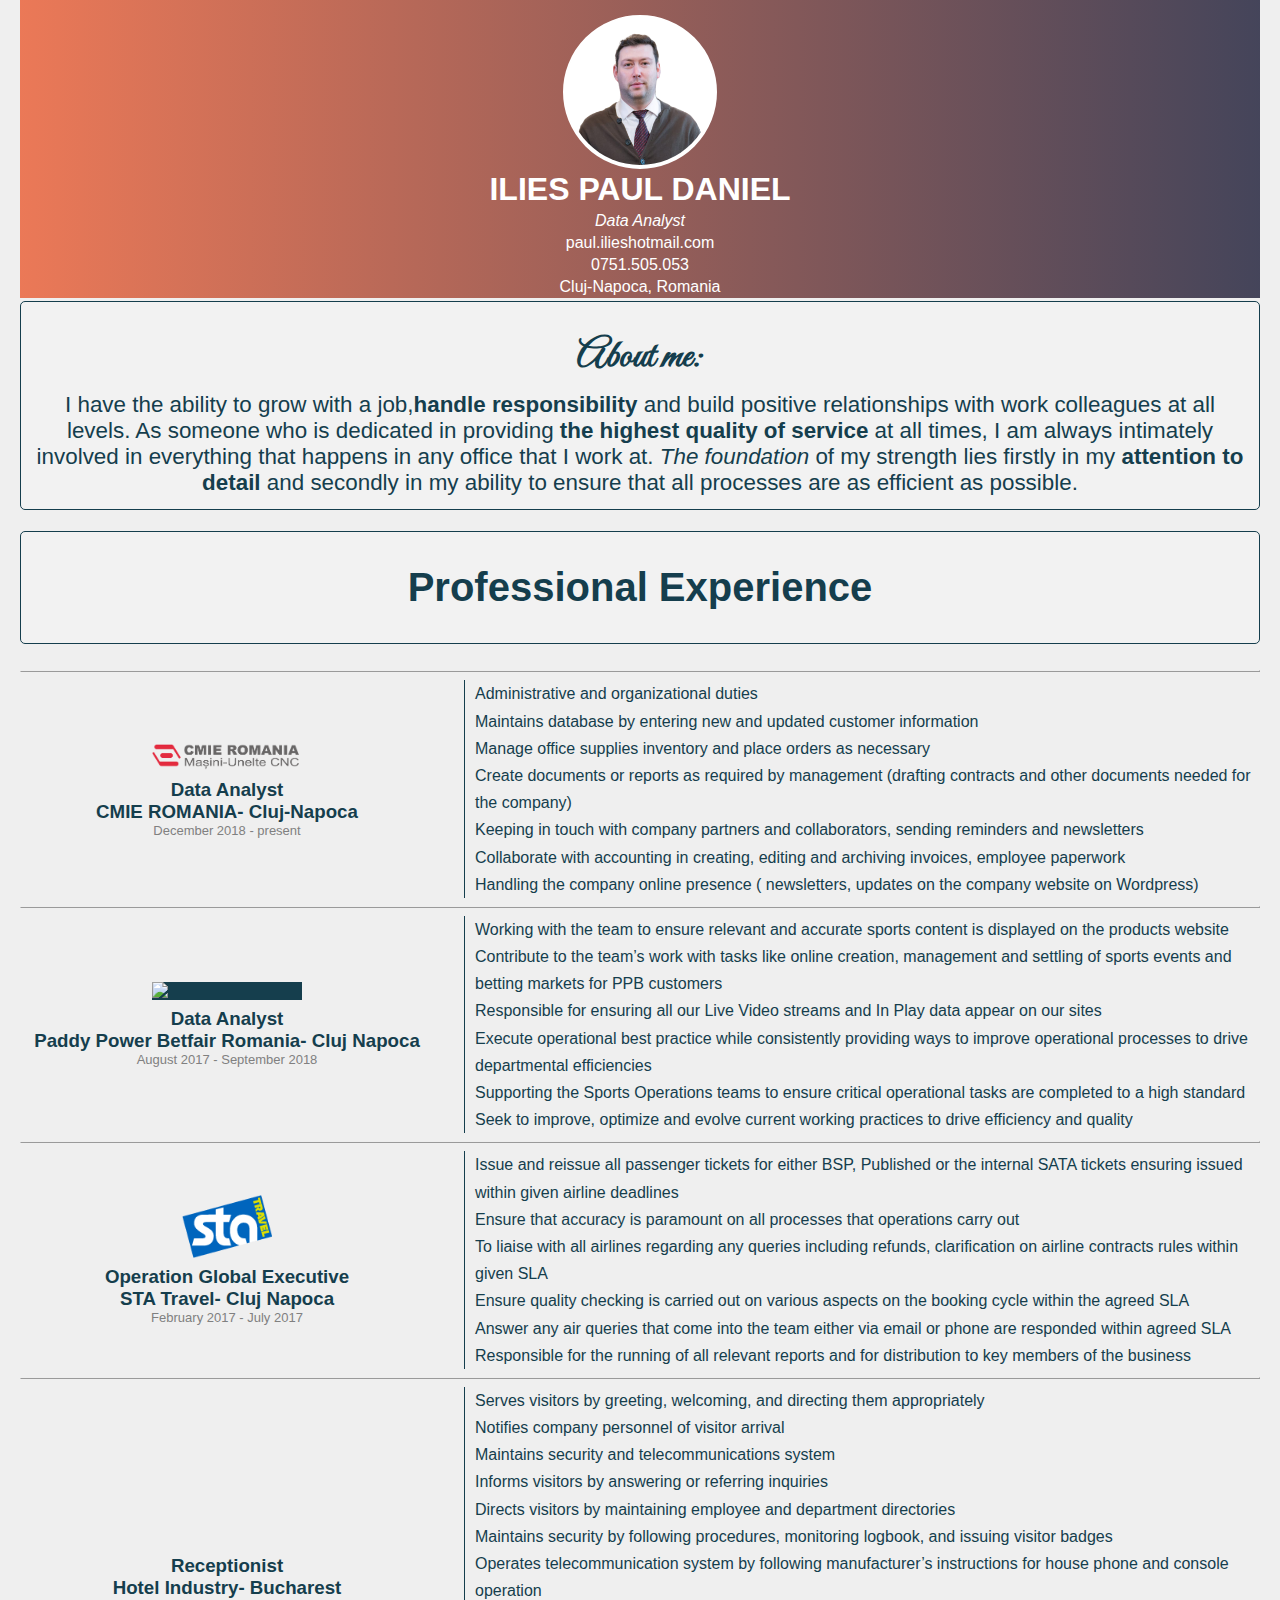
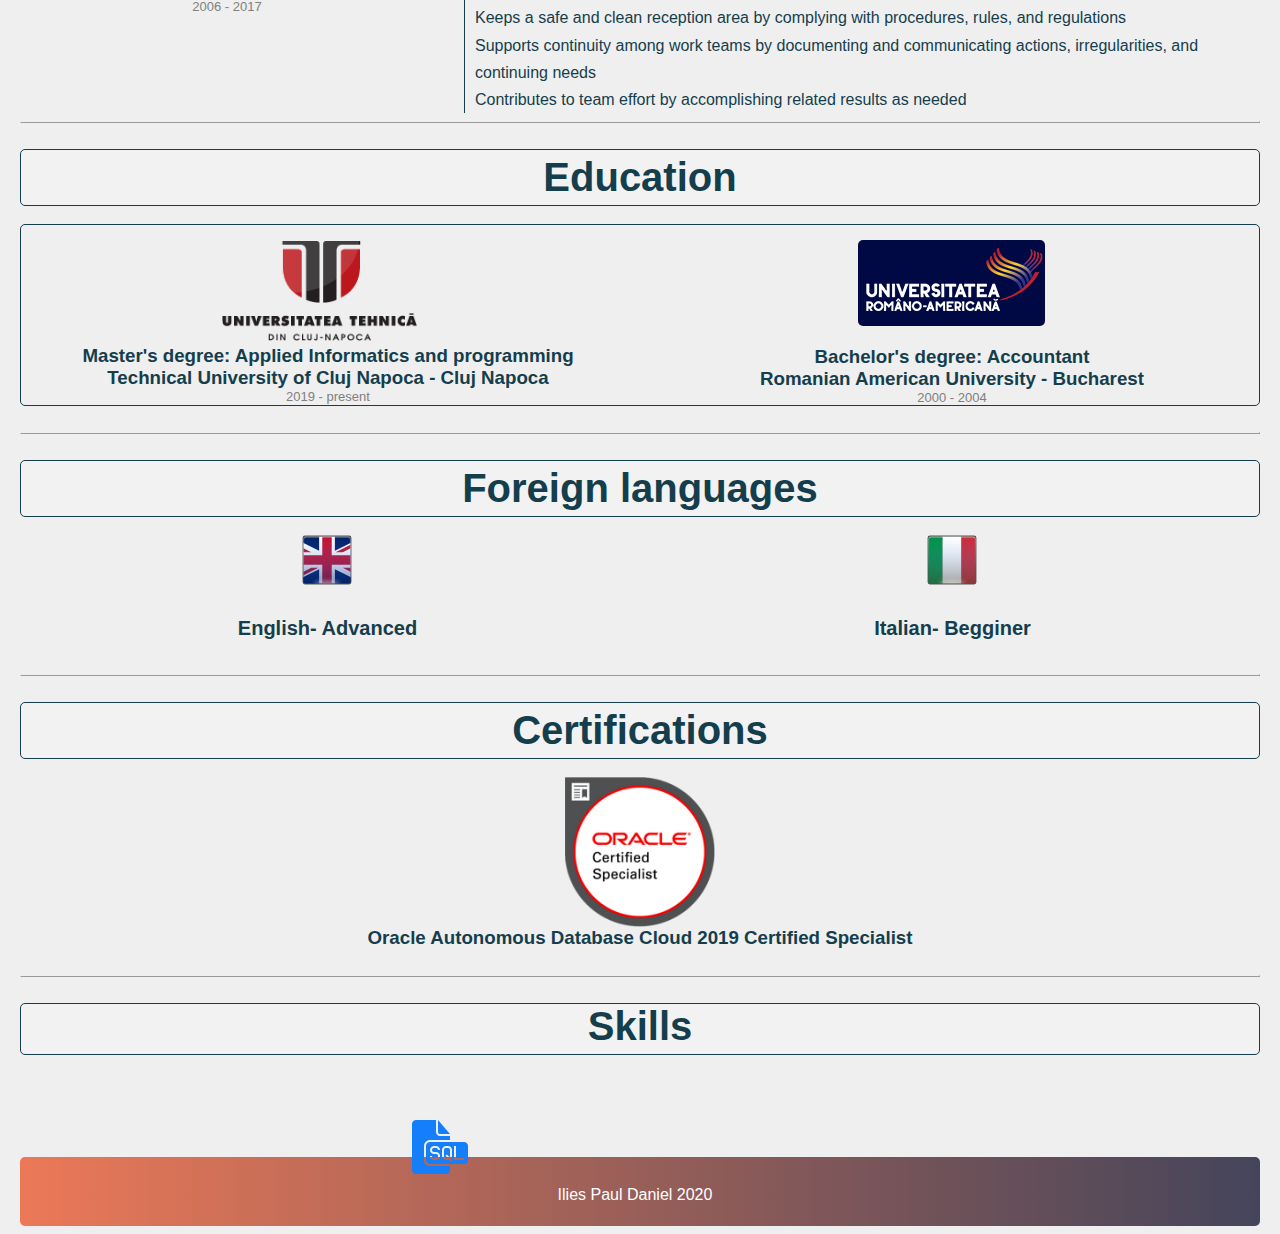
==== index.html @ 55592951 "Add files via upload" ====
<!DOCTYPE html>
<html lang="en">
<head>
    <meta charset="UTF-8">
    <meta name="viewport" content="width=device-width, initial-scale=1, shrink-to-fit=no">
    <link rel="stylesheet" href="still.css">
    <link href="https://fonts.googleapis.com/css2?family=EB+Garamond:wght@400;500;600&family=Great+Vibes&display=swap" rel="stylesheet">    <script src="https://kit.fontawesome.com/bcbf6bea29.js" crossorigin="anonymous"></script>
    <title>Ilies Paul Daniel</title>
</head>
<body>
    <!--Header-->
    <header class="container antet">
        <div class="row">
            <div class="col">
            <img src="imagini/profil.png" alt="profil" class="list-group-item poza-profil">
            <h1 class="list-group-item">ILIES PAUL DANIEL</h1>
            <p class="list-group-item"><em>Data Analyst</em></p>
            <p class="list-group-item"><i class="far fa-envelope pictograma" ></i><a href="mailto:paul.ilies@hotmail.com">  paul.ilies<i class="fas fa-at"></i>hotmail.com</a></p>
            <p class="list-group-item"><i class="fas fa-mobile-alt pictograma"></i><a href="tel:+40751-505-053">  0751.505.053</a></p>
           <p class="list-group-item"><i class="fas fa-map-marker-alt pictograma"></i>  Cluj-Napoca, Romania</p>
           </div>
        </div>
    </header>

    <section class="descriere">
        <h2>About me:</h2>
        <p>I have the ability to grow with a job,<strong>handle responsibility</strong> and build positive relationships with work colleagues at all levels.
            As someone who is dedicated in providing <strong>the highest quality of service</strong> at all times, I am always intimately involved in everything that happens in any office that I work at.
            <em>The foundation</em> of my strength lies firstly in my <strong>attention to detail</strong> and secondly in my ability to ensure that all processes are as efficient as possible.</p>
    </section>
<br>
    <div class="experienta">
    <h2>Professional Experience</h2>
    </div>
    <br>
    <hr>
    <section class="cmie">
        <div class="container-cmie">
            <div class="grid">
                <div class="col-cmie">
       <img src="imagini/CMIE Romania.png" alt="CMIE ROMANIA" class="logo">
        <h3>Data Analyst <i class="fas fa-at"></i><br> CMIE ROMANIA- Cluj-Napoca</h3>
        <p>December 2018 - present</p>
        </div>
        <div class="col-cmie-2">
            <ul>
            <li><i class="far fa-arrow-alt-circle-right arrow"></i> Administrative and organizational duties</li>
            <li><i class="far fa-arrow-alt-circle-right arrow"></i> Maintains database by entering new and updated customer information</li>
            <li><i class="far fa-arrow-alt-circle-right arrow"></i> Manage office supplies inventory and place orders as necessary</li>
            <li><i class="far fa-arrow-alt-circle-right arrow"></i> Create documents or reports as required by management (drafting contracts and other documents needed for the company)</li>
            <li><i class="far fa-arrow-alt-circle-right arrow"></i> Keeping in touch with company partners and collaborators, sending reminders and newsletters</li>
            <li><i class="far fa-arrow-alt-circle-right arrow"></i> Collaborate with accounting in creating, editing and archiving invoices, employee paperwork</li>
            <li><i class="far fa-arrow-alt-circle-right arrow"></i> Handling the company online presence ( newsletters, updates on the company website on Wordpress)</li>
        </ul>
        </div>
        </div>
       </div>
    </section>

<hr>
   

    <section class="cmie">
        <div class="container-cmie">
            <div class="grid">
                <div class="col-cmie">
            <img src="https://betfairromania.ro/content/themes/ppb/assets/images/betfair-romania.svg" alt="betfair-romania" class="logo-betfair ">
            <h3>Data Analyst <i class="fas fa-at"></i><br> Paddy Power Betfair Romania- Cluj Napoca</h3>
            <p>August 2017 - September 2018</p>
        </div>
        <div class="col-cmie-2">
        <ul>
            <li><i class="far fa-arrow-alt-circle-right arrow"></i> Working with the team to ensure relevant and accurate sports content is displayed on the products website</li>
            <li><i class="far fa-arrow-alt-circle-right arrow"></i> Contribute to the team’s work with tasks like online creation, management and settling of sports events and betting markets for PPB customers</li>
            <li><i class="far fa-arrow-alt-circle-right arrow"></i> Responsible for ensuring all our Live Video streams and In Play data appear on our sites</li>
            <li><i class="far fa-arrow-alt-circle-right arrow"></i> Execute operational best practice while consistently providing ways to improve operational processes to drive departmental efficiencies</li>
            <li><i class="far fa-arrow-alt-circle-right arrow"></i> Supporting the Sports Operations teams to ensure critical operational tasks are completed to a high standard</li>
            <li><i class="far fa-arrow-alt-circle-right arrow"></i> Seek to improve, optimize and evolve current working practices to drive efficiency and quality</li>
        </ul>
        </div>
        </div>
        </div>
    </section>
    <hr>
    <section class="cmie">
        <div class="container-cmie">
            <div class="grid">
                <div class="col-cmie">
        <img src="imagini/logo_sta.png" alt="Sta Travel" class="logo-sta">
        <h3>Operation Global Executive <i class="fas fa-at"></i><br> STA Travel- Cluj Napoca</h3>
        <p>February 2017 - July 2017</p>
        </div>
        <div class="col-cmie-2">
        <ul>
            <li><i class="far fa-arrow-alt-circle-right arrow"></i> Issue and reissue all passenger tickets for either BSP, Published or the internal SATA tickets ensuring issued within given airline deadlines</li>
            <li><i class="far fa-arrow-alt-circle-right arrow"></i> Ensure that accuracy is paramount on all processes that operations carry out</li>
            <li><i class="far fa-arrow-alt-circle-right arrow"></i> To liaise with all airlines regarding any queries including refunds, clarification on airline contracts rules within given SLA</li>
            <li><i class="far fa-arrow-alt-circle-right arrow"></i> Ensure quality checking is carried out on various aspects on the booking cycle within the agreed SLA</li>
            <li><i class="far fa-arrow-alt-circle-right arrow"></i> Answer any air queries that come into the team either via email or phone are responded within agreed SLA</li>
            <li><i class="far fa-arrow-alt-circle-right arrow"></i> Responsible for the running of all relevant reports and for distribution to key members of the business</li>
        </ul>
        </div>
        </div>
        </div>
    </section>
    <hr>
    <section class="cmie" >
        <div class="container-cmie">
            <div class="grid">
                <div class="col-cmie">
        
        <h3><i class="fas fa-hotel " aria-hidden="true"></i><br> Receptionist <i class="fas fa-at"></i><br> Hotel Industry- Bucharest</h3>
        <p >2006 - 2017</p>
        </div>
        
        <div class="col-cmie-2">
        <ul>
            <li><i class="far fa-arrow-alt-circle-right arrow"></i> Serves visitors by greeting, welcoming, and directing them appropriately</li>
            <li><i class="far fa-arrow-alt-circle-right arrow"></i> Notifies company personnel of visitor arrival</li>
            <li><i class="far fa-arrow-alt-circle-right arrow"></i> Maintains security and telecommunications system</li>
            <li><i class="far fa-arrow-alt-circle-right arrow"></i> Informs visitors by answering or referring inquiries</li>
            <li><i class="far fa-arrow-alt-circle-right arrow"></i> Directs visitors by maintaining employee and department directories</li>
            <li><i class="far fa-arrow-alt-circle-right arrow"></i> Maintains security by following procedures, monitoring logbook, and issuing visitor badges</li>
            <li><i class="far fa-arrow-alt-circle-right arrow"></i> Operates telecommunication system by following manufacturer’s instructions for house phone and console operation</li>
            <li><i class="far fa-arrow-alt-circle-right arrow"></i> Keeps a safe and clean reception area by complying with procedures, rules, and regulations</li>
            <li><i class="far fa-arrow-alt-circle-right arrow"></i> Supports continuity among work teams by documenting and communicating actions, irregularities, and continuing needs</li>
            <li><i class="far fa-arrow-alt-circle-right arrow"></i> Contributes to team effort by accomplishing related results as needed</li>
        </ul>
        </div>
        </div>
        </div>
        
    </section>
    <hr>
    <br>

    <div class="educatie">
        <div class="row">
            <div class="col-univ">
                <i class="fas fa-university"></i>
        </div>
            <div class="col-univ">
                <h2>Education</h2>
            </div>
        </div>
    </div>
    <br>


    <section class="wrapper" >
       
            <div class="tuc">
               
            <img src="imagini/logo_site_centenar.png" alt="Universitatea Tehnica " >
     <h3>Master's degree: Applied Informatics and programming <i class="fas fa-at"></i><br> Technical University of Cluj Napoca - Cluj Napoca</h3>
        <p>2019 - present</p>
                
                </div>   

                <div class="rau">
        <img src="imagini/logo-rau.png" alt="Universitatea Romano-Americana" >
        <h3>Bachelor's degree: Accountant <i class="fas fa-at"></i><br>Romanian American University - Bucharest </h3>
        <p>2000 - 2004</p>
        
              </div>
              
            
        
    </section>
<br>
<hr>

    <br>
    <div class="educatie">
        <div class="row">
            <div class="col-univ">
    <i class="fas fa-language"></i>
    </div>
    <div class="col-univ">
    <h2>Foreign languages</h2>
    </div>
    </div>
    </div>
    <br>
    



    <section class="lang" >
        <div class="cont-lang">
            <div class="row-lang">
    
        <div class="col-lang"><img src="imagini/uk.svg" alt="english-language" width="50px" height="50px">
        <h4>English- Advanced</h4></div>
        <div class="col-lang-2">
        <img src="imagini/it.svg" alt="italian-language" width="50px" height="50px">
        <h4>Italian- Begginer</h4>
        </div>
        </div>
        </div>
    
    
    </section>
    <hr>
    <br>
    
    <div class="certificat">
        <div class="row">
            <div class="col-cert">
    <i class="fas fa-certificate"></i>
    </div>
    <div class="col-cert">
    <h2>Certifications</h2>
    </div>
    </div>
    </div>
    <br>
    

    <section class="certificare">
        <div class="cont-cert">
        <img src="imagini/Oracle-Certification-badge_OC-Specialist.png" alt="Oracle" class="oracle">
       <h3><a href="https://www.youracclaim.com/badges/af766838-137b-4df8-b927-8c660904ea2e"> Oracle Autonomous Database Cloud 2019 Certified Specialist</a></h3>
            </div>
    </section>
    <br>
    <hr>
<br>

    <div class="skills">
        <div class="row">
            <div class="col-skill">
        <h2>Skills</h2>
    </div>
    </div>
    </div>
    <br>

    <div class="zone blue grid-wrapper">

    <div class="box"><i class="fab fa-html5 marime"></i></div>
    <div class="box"><i class="fab fa-css3-alt marime"></i></div>
    <div class="box"><i class="fab fa-bootstrap marime"></i></div>
    <div class="box"><img src="imagini/sql.png"/></div>
    <div class="box"><i class="far fa-file-excel marime"></i></div>
    <div class="box"><i class="fas fa-file-word marime"></i></div>
    </div>


<footer><p><i class="fas fa-copyright"></i>

    Ilies Paul Daniel 2020  <a href="https://www.linkedin.com/in/ilies-paul-daniel-764a2a144/"><i class="fab fa-linkedin"></i></a>

</p></footer>
</body>
</html>
---- still.css ----
html{
    box-sizing : border-box;
    }
    *,*:before, *:after{
    box-sizing: inherit;
    
    }
body{
    
    margin-top: 0;
    margin-left: 20px;
    margin-right: 20px;
    font-family: "Montserrat",Arial,sans-serif;
    background-color: #efefef;
    
}
@media only screen and (max-width:440px){
    body{
        margin-left: 10px;
        margin-right: 10px;
    }
}


/* HEADER*/

.container
{
    background: linear-gradient(90deg, rgba(234,91,49,0.8) 0%, rgba(26,26,53,0.8) 100%);
    
    
}
.col{
    display: grid;
    align-items: center;
    justify-content: center;
    text-align: center;
    color: white;
    padding-top: 15px;
    
    }
.list-group-item{
    margin: 0;
    padding: 2px;
}
.poza-profil
{
   width: 154px;
   height: 154px;
   border: 2px solid white;
   border-radius: 100%;
   margin: 0 auto;
   padding: 2px; 
   background-color: white;
}
a
{
    text-decoration: none;
    color: white;
}
a:hover{
    color: #153e4d;
}
.pictograma{
    color: #153e4d ;
}


/************************************************/
.descriere
{
    width: 100%;
    height: auto;
    padding: 0;
    margin-top: 3px;
    color: #153e4d;
    border: 1px solid #153e4d;
    border-radius: 5px;
    background-color: #f2f2f2;

    
}
.descriere h2{
    font-family: 'Great Vibes', cursive;
    margin: 0;
    text-align: center;
    font-size: 2.5em;
    padding-top: 30px;
   
    
}
.descriere p{
    margin: 10px;
    padding-bottom: 3px;
    
    text-align: center;
    font-size: 1.4em;
    
    
}
/* Professional Experience*/
.experienta{
    border: 1px solid  #153e4d;
    margin-top: 3px;
    
    display: grid;
    grid-template-columns: auto;
    align-items: center;
    justify-content: center;
    border-radius: 5px;
    background-color: #f2f2f2;
}
.experienta h2{
    color: #153e4d;
    font-size: 2.5em;
}
@media only screen and (max-width:666px){
.experienta h2{
    text-align:center;
}
}

/*******************************/
hr{
    border-style: outset;
    
}
/***************CMIE ROMANIA****************/

.grid{
    display: grid;
    gap: 20px;
    grid-template-columns: 35% 65%;
    align-items: center;
    justify-content: center;
    color: #153e4d;
}
@media only screen and (max-width:500px)
{
    
}

.grid h3,p{
    text-align: center;
    margin: 0;
    padding: 0;
}
.grid p{
    color: grey;
    font-size: 13px;
    
    
}
.col-cmie{
    
}
.col-cmie img
{
   display: block;
   margin-left: auto;
   margin-right: auto;
   width: 150px;
   margin-bottom: 8px;
}
@media only screen and (max-width:440px){
    .col-cmie img{
        width: 100%;
    }
}
.grid li{
    list-style-type: none;
    line-height: 1.7;
}
.fa-at{
    color:#40E0D0;
}
.logo-betfair
{
    background-color: #153e4d;
    margin-bottom: 8px;
}
@media only screen and (max-width:440px){
    .logo-betfair{
        width: 100%;
    }
}
.logo-sta
{
    width: 90px !important;
    margin-bottom: 8px;
}
@media only screen and (max-width:440px){
    .logo-sta{
        width: 100%;
    }
}
ul
{
    padding-left: 10px;
    margin: 0;
}
.col-cmie-2{
    border-left: 1px solid #153e4d;
}
.fa-hotel{
    font-size: 60px;
    margin-bottom: 8px;
}
.flex
{
    display: inline-block;
}


.educatie{
    border: 1px solid #153e4d;
    border-radius: 5px;
    background-color: #f2f2f2;
    
}
.col-univ
{
    display: flex ;
    align-content: center;
    justify-content: center;
    color: #153e4d;
}
.fa-university{
    font-size: 40px;
    padding-top: 5px;
}
.educatie h2{
    font-size: 2.5em;
    margin: 0 auto;
}
/*-----------------------------------------------------------------------------*/

.wrapper{
    display: grid;
    grid-template-columns: 1fr 1fr;
    gap: 10px;
    align-items: center;
    justify-items: center;
    border: 1px solid #153e4d;
    border-radius: 5px;
    
}
@media only screen and (max-width:687px){
    .wrapper{
        display: block;
    }
    .tuc{
        border-bottom: 1px solid #153e4d;
        
    }
}
.rau img{
    display: block;
    margin-left: auto;
    margin-right: auto;
    background-color: #000944;
    border-radius: 5px;
    margin-top: 5px;
}
.tuc img{
    display: block;
    margin-left: auto;
    margin-right: auto;
}
.tuc{
    margin-top: 10px;
    padding-left: 10px;
    padding-right: 10px;
    
    color: #153e4d;
}

.tuc p,h3{
    padding: 0;
    margin: 0;
    text-align: center;
}
.rau h3{
    margin-top: 20px;
}

.rau{
    margin-top: 10px;
    padding-left: 10px;
    padding-right: 10px;
    
    color: #153e4d;
}
.rau p{
    color: grey;
    font-size: 13px;
}
.tuc p{
    color: grey;
    font-size: 13px;
}


/*-----------------------------------------------------------------*/
.educatie{
    border: 1px solid #153e4d;
    border-radius: 5px;
    
}
@media only screen and (max-width:373px){
    .educatie{
        text-align: center;
    }
}
.col-univ
{
    display: flex ;
    align-content: center;
    justify-content: center;
    color: #153e4d;
}
@media only screen and (max-width:415px){
    .educatie h2{
        text-align: center;
    }
}
.fa-language{
    font-size: 40px;
    padding-top: 5px;
}
.educatie h2{
    font-size: 2.5em;
    margin: 0 auto;
    padding-bottom: 5px;
}

  


/*-----------------------------------------------------------------*/
.row-lang{
    
    display: grid;
    grid-template-columns: 1fr 1fr;
    gap: 10px;
    align-items: center;
    justify-content: center;
}
@media only screen and (max-width:390px){
    .row-lang{
        display: block;
    }
}
.col-lang{
    display: block;
    margin-left: auto;
    margin-right: auto;
    color: #153e4d;
    font-size: 20px;
}
.col-lang{
    text-align: center;
}
.col-lang-2{
    display: block;
    margin-left: auto;
    margin-right: auto;
}
.col-lang-2{
    text-align: center;
    color: #153e4d;
    font-size: 20px;
}





/***************BETFAIR****************/
.certificat{
    border: 1px solid #153e4d;
    border-radius: 5px;
    background-color: #f2f2f2;
    
}
.col-cert
{
    display: flex ;
    align-content: center;
    justify-content: center;
    color: #153e4d;
}
.fa-certificate{
    font-size: 40px;
    padding-top: 5px;
}
.certificat h2{
    font-size: 2.5em;
    margin: 0 auto;
    padding-bottom: 5px;
}
/***************STA****************/
.certificare
{
display:flex

}

.oracle
{
    display: block;
    margin-left: auto;
    margin-right: auto;
}
 /***************STA****************/
.certificare
{
    display: block;
    align-items: center;
    justify-content: center;
    
}
.cont-cert img{
    display: block;
    margin-left: auto;
    margin-right: auto; 
    width: 150px;
    height: 150px;
}
.cont-cert a{
    color: #153e4d;
}
.cont-cert a:hover{
    color: #F5593D;
}


/***************HOTEL****************/
.skills{
    border: 1px solid #153e4d;
    border-radius: 5px;
    background-color: #f2f2f2;
    
}
.col-skill
{
    display: flex ;
    align-content: center;
    justify-content: center;
    color: #153e4d;
}

.skills h2{
    font-size: 2.5em;
    margin: 0 auto;
    padding-bottom: 5px;
}

/***************HOTEL****************/

.grid-wrapper{
    display: grid;
    gap: 20px 200px;
    grid-template-columns: auto auto auto;
    grid-template-rows: 25% ;
    align-items: center;
    justify-content: center;
    color: #153e4d;
}
@media only screen and (max-width:666px){
    .grid-wrapper{
        gap: 5px 70px;
    }
}


.box{
    
    margin: 0;
    padding: 0;
    width: auto;
    text-align: center;
    
}
.marime{
   font-size: 64px;
   margin: 0;
   padding: 0;
}
@media only screen and (max-width:500px)
{
    .marime{
        font-size: 40px;
    }
    
}
.fa-html5
{
    color: #e34c24;
    
}
.fa-css3-alt{
color: #359cd4;
}
.fa-bootstrap{
color:#563d7c;
}
.fa-file-excel{
color:#1c7444;
}
.fa-file-word{
color:#2b569a;
}
.box img{
    width: 64px;
    height: 64px;
    display: block;
    margin-left: auto;
    margin-right: auto;
}
@media only screen and (max-width:500px){
    .box img{
        width: 40px;
    height: 40px;
    display: block;
    margin-left: auto;
    margin-right: auto;
    }
}

/********/
footer{
    background: linear-gradient(90deg, rgba(234,91,49,0.8) 0%, rgba(26,26,53,0.8) 100%);
    padding-top: 20px;
    padding-bottom: 20px;
    border-radius: 5px;
   text-align: center;
   color: white;
    
}
.fa-linkedin{
    font-size: 25px;
    padding-left: 10px;
}
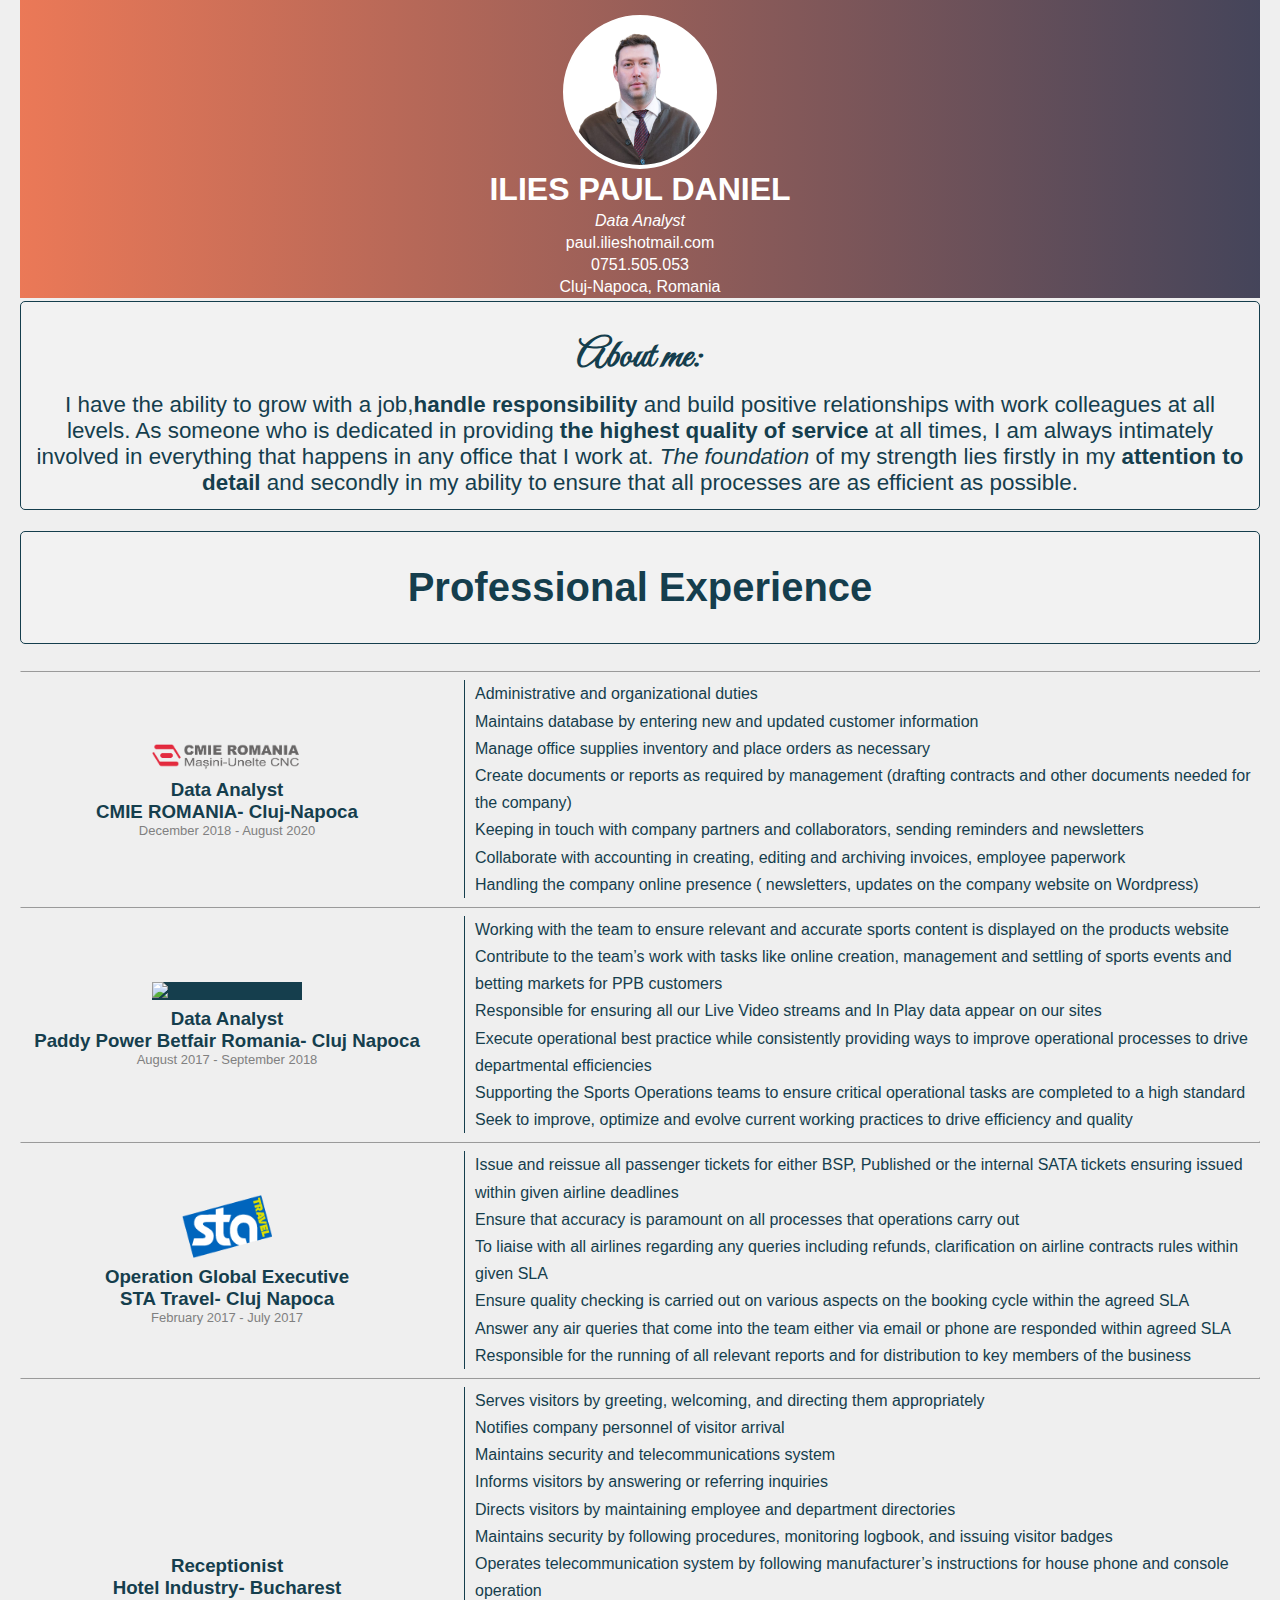
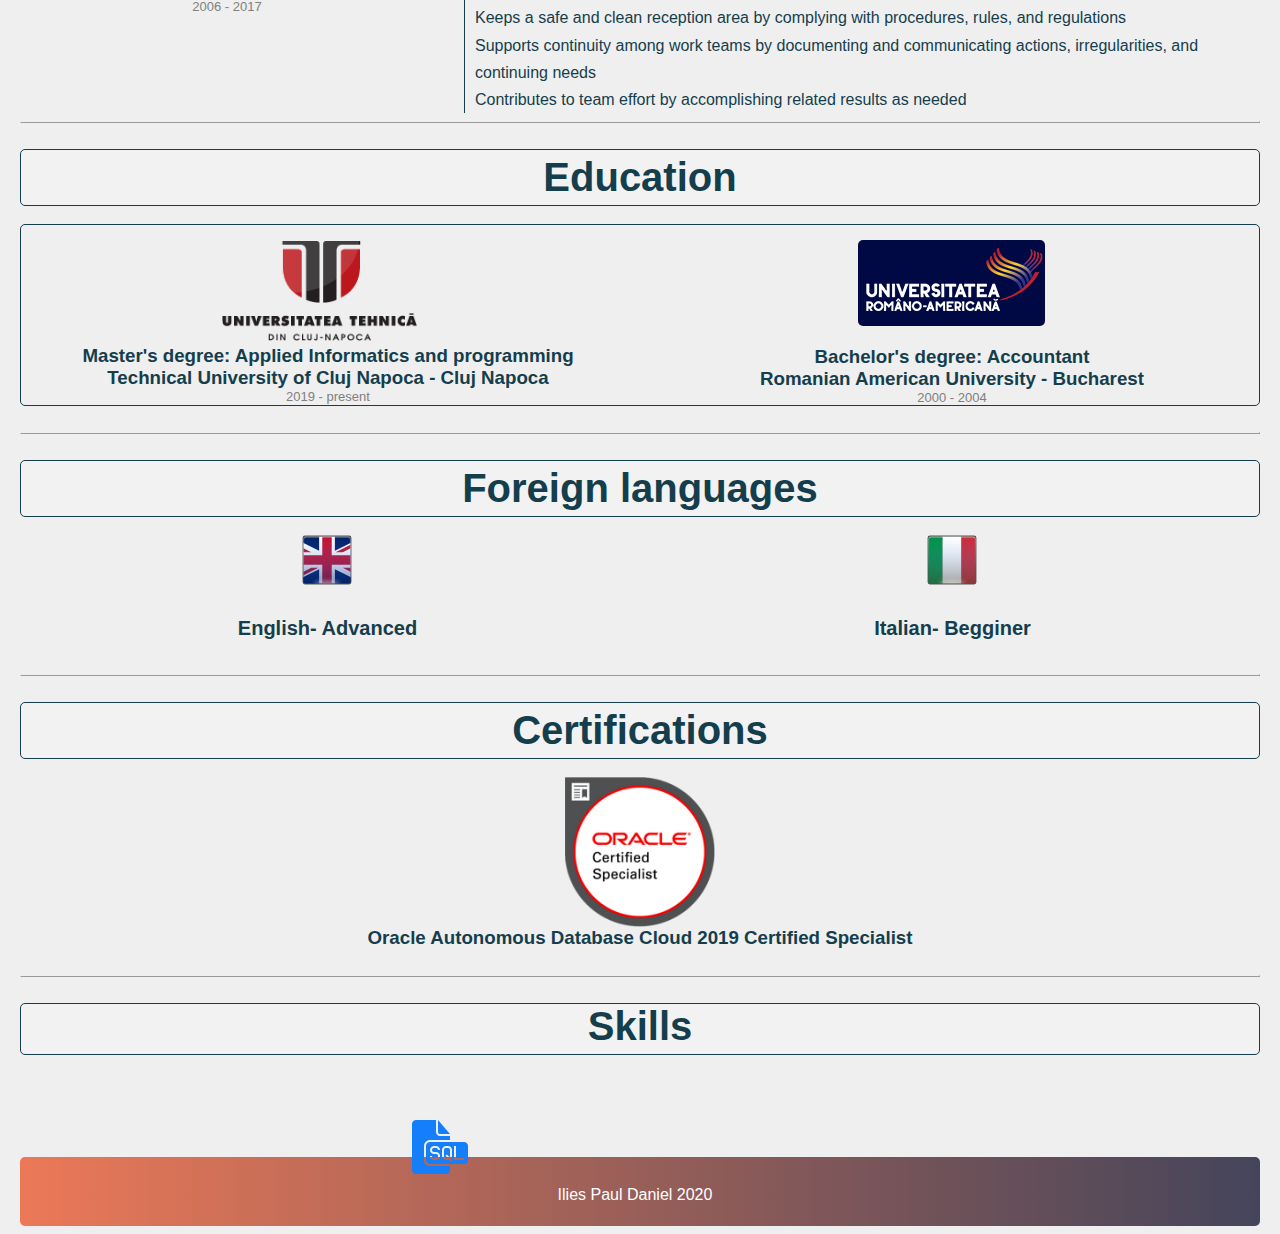
==== commit c360d6ce: "Experience updated" ====
--- a/index.html
+++ b/index.html
@@ -40,7 +40,7 @@
                 <div class="col-cmie">
        <img src="imagini/CMIE Romania.png" alt="CMIE ROMANIA" class="logo">
         <h3>Data Analyst <i class="fas fa-at"></i><br> CMIE ROMANIA- Cluj-Napoca</h3>
-        <p>December 2018 - present</p>
+        <p>December 2018 - August 2020</p>
         </div>
         <div class="col-cmie-2">
             <ul>
--- a/still.css
+++ b/still.css
@@ -1,544 +1 @@
-html{
-    box-sizing : border-box;
-    }
-    *,*:before, *:after{
-    box-sizing: inherit;
-    
-    }
-body{
-    
-    margin-top: 0;
-    margin-left: 20px;
-    margin-right: 20px;
-    font-family: "Montserrat",Arial,sans-serif;
-    background-color: #efefef;
-    
-}
-@media only screen and (max-width:440px){
-    body{
-        margin-left: 10px;
-        margin-right: 10px;
-    }
-}
-
-
-/* HEADER*/
-
-.container
-{
-    background: linear-gradient(90deg, rgba(234,91,49,0.8) 0%, rgba(26,26,53,0.8) 100%);
-    
-    
-}
-.col{
-    display: grid;
-    align-items: center;
-    justify-content: center;
-    text-align: center;
-    color: white;
-    padding-top: 15px;
-    
-    }
-.list-group-item{
-    margin: 0;
-    padding: 2px;
-}
-.poza-profil
-{
-   width: 154px;
-   height: 154px;
-   border: 2px solid white;
-   border-radius: 100%;
-   margin: 0 auto;
-   padding: 2px; 
-   background-color: white;
-}
-a
-{
-    text-decoration: none;
-    color: white;
-}
-a:hover{
-    color: #153e4d;
-}
-.pictograma{
-    color: #153e4d ;
-}
-
-
-/************************************************/
-.descriere
-{
-    width: 100%;
-    height: auto;
-    padding: 0;
-    margin-top: 3px;
-    color: #153e4d;
-    border: 1px solid #153e4d;
-    border-radius: 5px;
-    background-color: #f2f2f2;
-
-    
-}
-.descriere h2{
-    font-family: 'Great Vibes', cursive;
-    margin: 0;
-    text-align: center;
-    font-size: 2.5em;
-    padding-top: 30px;
-   
-    
-}
-.descriere p{
-    margin: 10px;
-    padding-bottom: 3px;
-    
-    text-align: center;
-    font-size: 1.4em;
-    
-    
-}
-/* Professional Experience*/
-.experienta{
-    border: 1px solid  #153e4d;
-    margin-top: 3px;
-    
-    display: grid;
-    grid-template-columns: auto;
-    align-items: center;
-    justify-content: center;
-    border-radius: 5px;
-    background-color: #f2f2f2;
-}
-.experienta h2{
-    color: #153e4d;
-    font-size: 2.5em;
-}
-@media only screen and (max-width:666px){
-.experienta h2{
-    text-align:center;
-}
-}
-
-/*******************************/
-hr{
-    border-style: outset;
-    
-}
-/***************CMIE ROMANIA****************/
-
-.grid{
-    display: grid;
-    gap: 20px;
-    grid-template-columns: 35% 65%;
-    align-items: center;
-    justify-content: center;
-    color: #153e4d;
-}
-@media only screen and (max-width:500px)
-{
-    
-}
-
-.grid h3,p{
-    text-align: center;
-    margin: 0;
-    padding: 0;
-}
-.grid p{
-    color: grey;
-    font-size: 13px;
-    
-    
-}
-.col-cmie{
-    
-}
-.col-cmie img
-{
-   display: block;
-   margin-left: auto;
-   margin-right: auto;
-   width: 150px;
-   margin-bottom: 8px;
-}
-@media only screen and (max-width:440px){
-    .col-cmie img{
-        width: 100%;
-    }
-}
-.grid li{
-    list-style-type: none;
-    line-height: 1.7;
-}
-.fa-at{
-    color:#40E0D0;
-}
-.logo-betfair
-{
-    background-color: #153e4d;
-    margin-bottom: 8px;
-}
-@media only screen and (max-width:440px){
-    .logo-betfair{
-        width: 100%;
-    }
-}
-.logo-sta
-{
-    width: 90px !important;
-    margin-bottom: 8px;
-}
-@media only screen and (max-width:440px){
-    .logo-sta{
-        width: 100%;
-    }
-}
-ul
-{
-    padding-left: 10px;
-    margin: 0;
-}
-.col-cmie-2{
-    border-left: 1px solid #153e4d;
-}
-.fa-hotel{
-    font-size: 60px;
-    margin-bottom: 8px;
-}
-.flex
-{
-    display: inline-block;
-}
-
-
-.educatie{
-    border: 1px solid #153e4d;
-    border-radius: 5px;
-    background-color: #f2f2f2;
-    
-}
-.col-univ
-{
-    display: flex ;
-    align-content: center;
-    justify-content: center;
-    color: #153e4d;
-}
-.fa-university{
-    font-size: 40px;
-    padding-top: 5px;
-}
-.educatie h2{
-    font-size: 2.5em;
-    margin: 0 auto;
-}
-/*-----------------------------------------------------------------------------*/
-
-.wrapper{
-    display: grid;
-    grid-template-columns: 1fr 1fr;
-    gap: 10px;
-    align-items: center;
-    justify-items: center;
-    border: 1px solid #153e4d;
-    border-radius: 5px;
-    
-}
-@media only screen and (max-width:687px){
-    .wrapper{
-        display: block;
-    }
-    .tuc{
-        border-bottom: 1px solid #153e4d;
-        
-    }
-}
-.rau img{
-    display: block;
-    margin-left: auto;
-    margin-right: auto;
-    background-color: #000944;
-    border-radius: 5px;
-    margin-top: 5px;
-}
-.tuc img{
-    display: block;
-    margin-left: auto;
-    margin-right: auto;
-}
-.tuc{
-    margin-top: 10px;
-    padding-left: 10px;
-    padding-right: 10px;
-    
-    color: #153e4d;
-}
-
-.tuc p,h3{
-    padding: 0;
-    margin: 0;
-    text-align: center;
-}
-.rau h3{
-    margin-top: 20px;
-}
-
-.rau{
-    margin-top: 10px;
-    padding-left: 10px;
-    padding-right: 10px;
-    
-    color: #153e4d;
-}
-.rau p{
-    color: grey;
-    font-size: 13px;
-}
-.tuc p{
-    color: grey;
-    font-size: 13px;
-}
-
-
-/*-----------------------------------------------------------------*/
-.educatie{
-    border: 1px solid #153e4d;
-    border-radius: 5px;
-    
-}
-@media only screen and (max-width:373px){
-    .educatie{
-        text-align: center;
-    }
-}
-.col-univ
-{
-    display: flex ;
-    align-content: center;
-    justify-content: center;
-    color: #153e4d;
-}
-@media only screen and (max-width:415px){
-    .educatie h2{
-        text-align: center;
-    }
-}
-.fa-language{
-    font-size: 40px;
-    padding-top: 5px;
-}
-.educatie h2{
-    font-size: 2.5em;
-    margin: 0 auto;
-    padding-bottom: 5px;
-}
-
-  
-
-
-/*-----------------------------------------------------------------*/
-.row-lang{
-    
-    display: grid;
-    grid-template-columns: 1fr 1fr;
-    gap: 10px;
-    align-items: center;
-    justify-content: center;
-}
-@media only screen and (max-width:390px){
-    .row-lang{
-        display: block;
-    }
-}
-.col-lang{
-    display: block;
-    margin-left: auto;
-    margin-right: auto;
-    color: #153e4d;
-    font-size: 20px;
-}
-.col-lang{
-    text-align: center;
-}
-.col-lang-2{
-    display: block;
-    margin-left: auto;
-    margin-right: auto;
-}
-.col-lang-2{
-    text-align: center;
-    color: #153e4d;
-    font-size: 20px;
-}
-
-
-
-
-
-/***************BETFAIR****************/
-.certificat{
-    border: 1px solid #153e4d;
-    border-radius: 5px;
-    background-color: #f2f2f2;
-    
-}
-.col-cert
-{
-    display: flex ;
-    align-content: center;
-    justify-content: center;
-    color: #153e4d;
-}
-.fa-certificate{
-    font-size: 40px;
-    padding-top: 5px;
-}
-.certificat h2{
-    font-size: 2.5em;
-    margin: 0 auto;
-    padding-bottom: 5px;
-}
-/***************STA****************/
-.certificare
-{
-display:flex
-
-}
-
-.oracle
-{
-    display: block;
-    margin-left: auto;
-    margin-right: auto;
-}
- /***************STA****************/
-.certificare
-{
-    display: block;
-    align-items: center;
-    justify-content: center;
-    
-}
-.cont-cert img{
-    display: block;
-    margin-left: auto;
-    margin-right: auto; 
-    width: 150px;
-    height: 150px;
-}
-.cont-cert a{
-    color: #153e4d;
-}
-.cont-cert a:hover{
-    color: #F5593D;
-}
-
-
-/***************HOTEL****************/
-.skills{
-    border: 1px solid #153e4d;
-    border-radius: 5px;
-    background-color: #f2f2f2;
-    
-}
-.col-skill
-{
-    display: flex ;
-    align-content: center;
-    justify-content: center;
-    color: #153e4d;
-}
-
-.skills h2{
-    font-size: 2.5em;
-    margin: 0 auto;
-    padding-bottom: 5px;
-}
-
-/***************HOTEL****************/
-
-.grid-wrapper{
-    display: grid;
-    gap: 20px 200px;
-    grid-template-columns: auto auto auto;
-    grid-template-rows: 25% ;
-    align-items: center;
-    justify-content: center;
-    color: #153e4d;
-}
-@media only screen and (max-width:666px){
-    .grid-wrapper{
-        gap: 5px 70px;
-    }
-}
-
-
-.box{
-    
-    margin: 0;
-    padding: 0;
-    width: auto;
-    text-align: center;
-    
-}
-.marime{
-   font-size: 64px;
-   margin: 0;
-   padding: 0;
-}
-@media only screen and (max-width:500px)
-{
-    .marime{
-        font-size: 40px;
-    }
-    
-}
-.fa-html5
-{
-    color: #e34c24;
-    
-}
-.fa-css3-alt{
-color: #359cd4;
-}
-.fa-bootstrap{
-color:#563d7c;
-}
-.fa-file-excel{
-color:#1c7444;
-}
-.fa-file-word{
-color:#2b569a;
-}
-.box img{
-    width: 64px;
-    height: 64px;
-    display: block;
-    margin-left: auto;
-    margin-right: auto;
-}
-@media only screen and (max-width:500px){
-    .box img{
-        width: 40px;
-    height: 40px;
-    display: block;
-    margin-left: auto;
-    margin-right: auto;
-    }
-}
-
-/********/
-footer{
-    background: linear-gradient(90deg, rgba(234,91,49,0.8) 0%, rgba(26,26,53,0.8) 100%);
-    padding-top: 20px;
-    padding-bottom: 20px;
-    border-radius: 5px;
-   text-align: center;
-   color: white;
-    
-}
-.fa-linkedin{
-    font-size: 25px;
-    padding-left: 10px;
-}
+html{box-sizing : border-box;}*,*:before, *:after{box-sizing: inherit;}body{margin-top: 0;margin-left: 20px;margin-right: 20px;font-family: "Montserrat",Arial,sans-serif;background-color: #efefef;}@media only screen and (max-width:440px){body{margin-left: 10px;margin-right: 10px;}}.container {background: linear-gradient(90deg, rgba(234,91,49,0.8) 0%, rgba(26,26,53,0.8) 100%);}.col{display: grid;align-items: center;justify-content: center;text-align: center;color: white;padding-top: 15px;}.list-group-item{margin: 0;padding: 2px;}.poza-profil {width: 154px;height: 154px;border: 2px solid white;border-radius: 100%;margin: 0 auto;padding: 2px;background-color: white;}a {text-decoration: none;color: white;}a:hover{color: #153e4d;}.pictograma{color: #153e4d ;}.descriere {width: 100%;height: auto;padding: 0;margin-top: 3px;color: #153e4d;border: 1px solid #153e4d;border-radius: 5px;background-color: #f2f2f2;}.descriere h2{font-family: 'Great Vibes', cursive;margin: 0;text-align: center;font-size: 2.5em;padding-top: 30px;}.descriere p{margin: 10px;padding-bottom: 3px;text-align: center;font-size: 1.4em;}.experienta{border: 1px solid #153e4d;margin-top: 3px;display: grid;grid-template-columns: auto;align-items: center;justify-content: center;border-radius: 5px;background-color: #f2f2f2;}.experienta h2{color: #153e4d;font-size: 2.5em;}@media only screen and (max-width:666px){.experienta h2{text-align:center;}}hr{border-style: outset;}.grid{display: grid;gap: 20px;grid-template-columns: 35% 65%;align-items: center;justify-content: center;color: #153e4d;}@media only screen and (max-width:500px) {}.grid h3,p{text-align: center;margin: 0;padding: 0;}.grid p{color: grey;font-size: 13px;}.col-cmie{}.col-cmie img {display: block;margin-left: auto;margin-right: auto;width: 150px;margin-bottom: 8px;}@media only screen and (max-width:440px){.col-cmie img{width: 100%;}}.grid li{list-style-type: none;line-height: 1.7;}.fa-at{color:#40E0D0;}.logo-betfair {background-color: #153e4d;margin-bottom: 8px;}@media only screen and (max-width:440px){.logo-betfair{width: 100%;}}.logo-sta {width: 90px !important;margin-bottom: 8px;}@media only screen and (max-width:440px){.logo-sta{width: 100%;}}ul {padding-left: 10px;margin: 0;}.col-cmie-2{border-left: 1px solid #153e4d;}.fa-hotel{font-size: 60px;margin-bottom: 8px;}.flex {display: inline-block;}.educatie{border: 1px solid #153e4d;border-radius: 5px;background-color: #f2f2f2;}.col-univ {display: flex ;align-content: center;justify-content: center;color: #153e4d;}.fa-university{font-size: 40px;padding-top: 5px;}.educatie h2{font-size: 2.5em;margin: 0 auto;}.wrapper{display: grid;grid-template-columns: 1fr 1fr;gap: 10px;align-items: center;justify-items: center;border: 1px solid #153e4d;border-radius: 5px;}@media only screen and (max-width:687px){.wrapper{display: block;}.tuc{border-bottom: 1px solid #153e4d;}}.rau img{display: block;margin-left: auto;margin-right: auto;background-color: #000944;border-radius: 5px;margin-top: 5px;}.tuc img{display: block;margin-left: auto;margin-right: auto;}.tuc{margin-top: 10px;padding-left: 10px;padding-right: 10px;color: #153e4d;}.tuc p,h3{padding: 0;margin: 0;text-align: center;}.rau h3{margin-top: 20px;}.rau{margin-top: 10px;padding-left: 10px;padding-right: 10px;color: #153e4d;}.rau p{color: grey;font-size: 13px;}.tuc p{color: grey;font-size: 13px;}.educatie{border: 1px solid #153e4d;border-radius: 5px;}@media only screen and (max-width:373px){.educatie{text-align: center;}}.col-univ {display: flex ;align-content: center;justify-content: center;color: #153e4d;}@media only screen and (max-width:415px){.educatie h2{text-align: center;}}.fa-language{font-size: 40px;padding-top: 5px;}.educatie h2{font-size: 2.5em;margin: 0 auto;padding-bottom: 5px;}.row-lang{display: grid;grid-template-columns: 1fr 1fr;gap: 10px;align-items: center;justify-content: center;}@media only screen and (max-width:390px){.row-lang{display: block;}}.col-lang{display: block;margin-left: auto;margin-right: auto;color: #153e4d;font-size: 20px;}.col-lang{text-align: center;}.col-lang-2{display: block;margin-left: auto;margin-right: auto;}.col-lang-2{text-align: center;color: #153e4d;font-size: 20px;}.certificat{border: 1px solid #153e4d;border-radius: 5px;background-color: #f2f2f2;}.col-cert {display: flex ;align-content: center;justify-content: center;color: #153e4d;}.fa-certificate{font-size: 40px;padding-top: 5px;}.certificat h2{font-size: 2.5em;margin: 0 auto;padding-bottom: 5px;}.certificare {display:flex }.oracle {display: block;margin-left: auto;margin-right: auto;}.certificare {display: block;align-items: center;justify-content: center;}.cont-cert img{display: block;margin-left: auto;margin-right: auto;width: 150px;height: 150px;}.cont-cert a{color: #153e4d;}.cont-cert a:hover{color: #F5593D;}.skills{border: 1px solid #153e4d;border-radius: 5px;background-color: #f2f2f2;}.col-skill {display: flex ;align-content: center;justify-content: center;color: #153e4d;}.skills h2{font-size: 2.5em;margin: 0 auto;padding-bottom: 5px;}.grid-wrapper{display: grid;gap: 20px 200px;grid-template-columns: auto auto auto;grid-template-rows: 25% ;align-items: center;justify-content: center;color: #153e4d;}@media only screen and (max-width:666px){.grid-wrapper{gap: 5px 70px;}}.box{margin: 0;padding: 0;width: auto;text-align: center;}.marime{font-size: 64px;margin: 0;padding: 0;}@media only screen and (max-width:500px) {.marime{font-size: 40px;}}.fa-html5 {color: #e34c24;}.fa-css3-alt{color: #359cd4;}.fa-bootstrap{color:#563d7c;}.fa-file-excel{color:#1c7444;}.fa-file-word{color:#2b569a;}.box img{width: 64px;height: 64px;display: block;margin-left: auto;margin-right: auto;}@media only screen and (max-width:500px){.box img{width: 40px;height: 40px;display: block;margin-left: auto;margin-right: auto;}}footer{background: linear-gradient(90deg, rgba(234,91,49,0.8) 0%, rgba(26,26,53,0.8) 100%);padding-top: 20px;padding-bottom: 20px;border-radius: 5px;text-align: center;color: white;}.fa-linkedin{font-size: 25px;padding-left: 10px;}